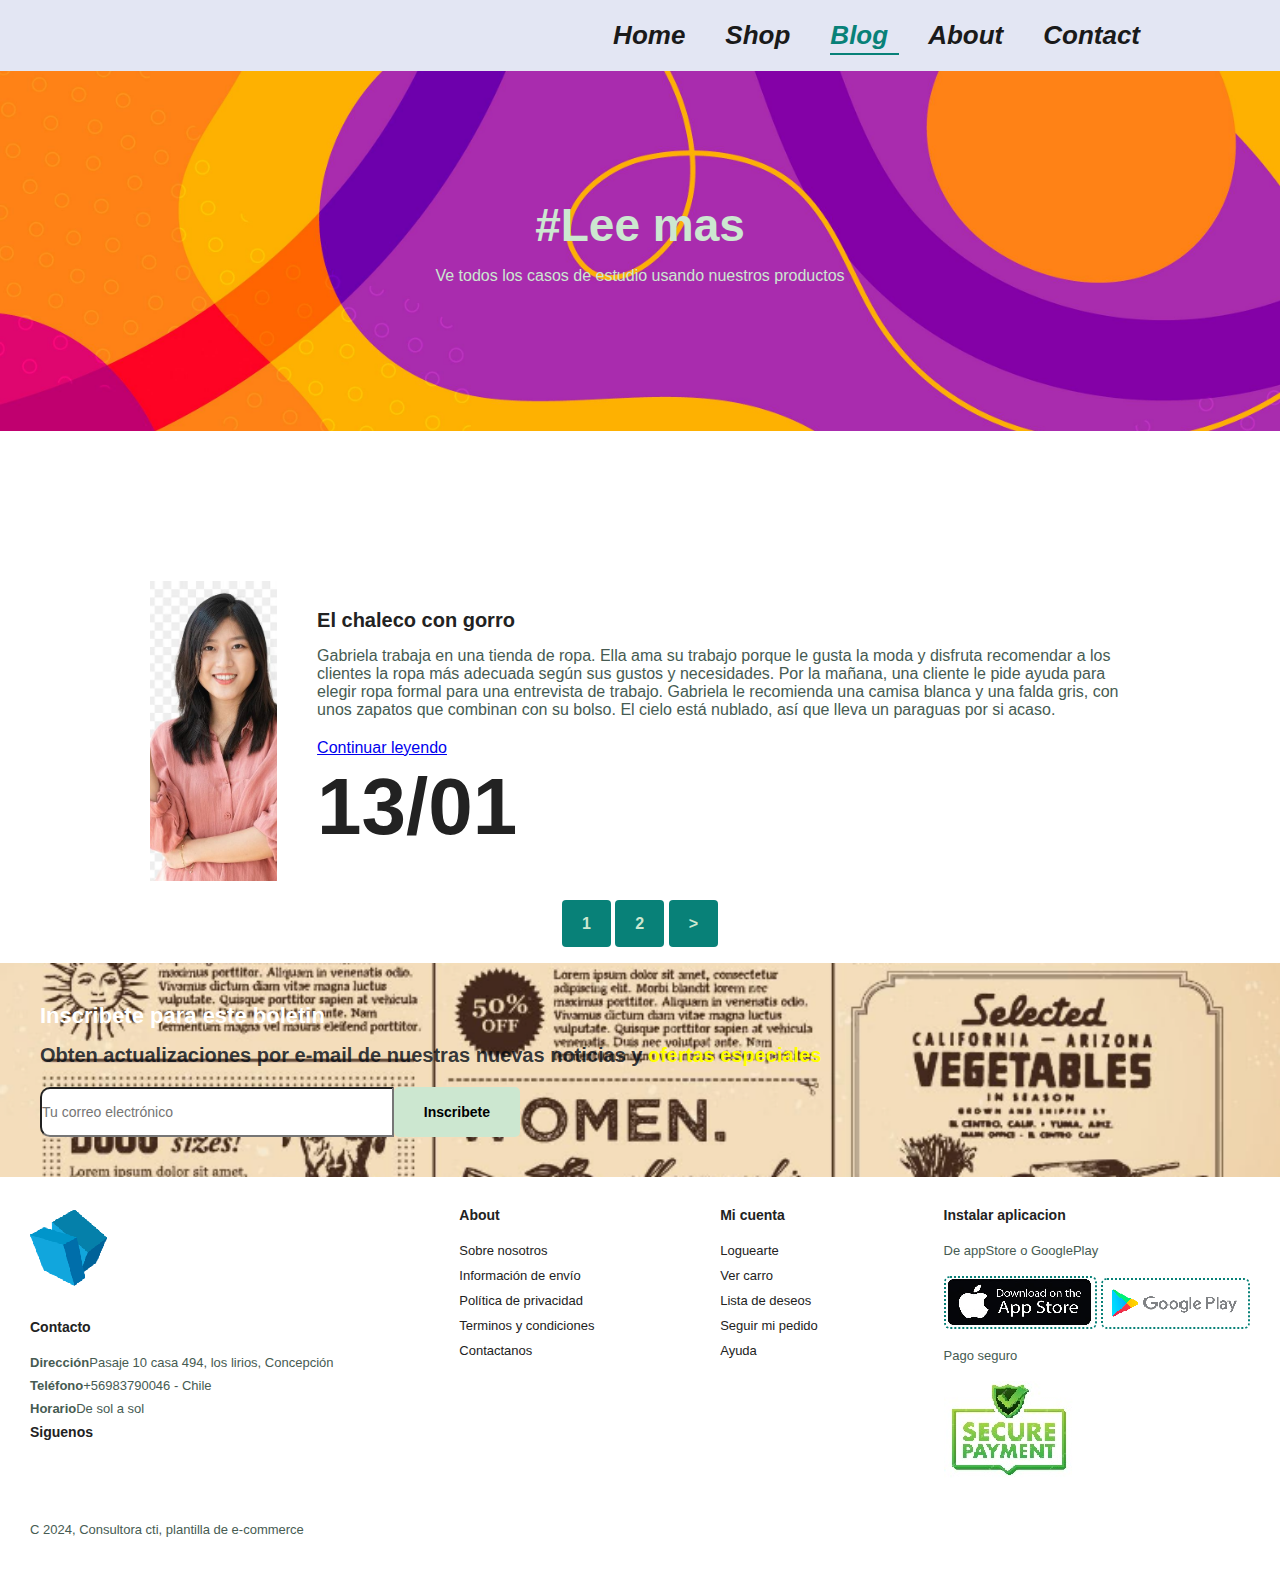
==== Main/blog.html @ d29145a4 "#Progress in blog" ====
<!DOCTYPE html>
<html lang = "en">
    <head>
        <meta charset="UTF-8">
        <meta http-equiv="X-UA-Compatible" content="IE=edge">
        <meta name="viewport" content="width=device-width", initial-scale="1.0">
        <title>Tech2etc Ecommerce tutorial</title>
        <link rel="stylesheet" href="style.css"> 
        <script src="https://kit.fontawesome.com/ec8576f9c2.js"></script>
    </head>
    
    <body>
         <section id = "header">
            <a href="#"><img src="img/logoChico.png" class= "logo" alt=""</a>

            <div>
                <ul id = "navbar">
                    <li><a href="index.html">Home</a></li>
                    <li><a href="shop.html">Shop</a></li>
                    <li><a class="active" href="blog.html">Blog</a></li>
                    <li><a href="about.html">About</a></li>
                    <li><a href="contact.html">Contact</a></li>
                    <li><a href=""><i class="fa-solid fa-bag-shopping"></i></a></li>
                </ul>
            </div>
         </section>

         <section id = "page-header" class="blog-header">
            <h2>#Lee mas</h2>
            <p>Ve todos los casos de estudio usando nuestros productos</p>
         </section>

         <section id = "blog">
             <div class="blog-box">
                 <div class="blog-img">
                     <img src="Img/asianWoman.jpg" alt = "">    
                 </div>
                 
                 <div class="blog-details">
                    <h4>El chaleco con gorro</h4>   
                    <p>Gabriela trabaja en una tienda de ropa. Ella ama su trabajo porque le gusta la moda y disfruta recomendar a los clientes la ropa más adecuada según sus gustos y necesidades.
                    Por la mañana, una cliente le pide ayuda para elegir ropa formal para una entrevista de trabajo. Gabriela le recomienda una camisa blanca y una falda gris, con unos zapatos que combinan con su bolso. El cielo está nublado, así que lleva un paraguas por si acaso.</p> 
                    <a href="#">Continuar leyendo</a>
                    <h1>13/01</h1>
                </div>
             </div>
         </section>

        <section id = "pagination" class="section-p1">
            <a href="#">1</a>
            <a href="#">2</a>
            <a href="#"><i class="fal fa-long-arrow-alt-rig ht"></i>></a>
        </section>

        <section id="newsletter">
            <div class="newsText">
                <h4>Inscribete para este boletin</h4>
                <p>Obten actualizaciones por e-mail de nuestras nuevas noticias y <span> ofertas especiales</span></p>
            </div>
            <div class="form">
                <input type="text" placeholder="Tu correo electrónico">
                <button class="normal">Inscribete</button> 
            </div>
        </section>

        <footer class="section-p1">
            <div class="col">
                <img class="logo" src="Img/logoChico.png" alt="">
                <h4>Contacto</h4>
                <p><strong>Dirección</strong>Pasaje 10 casa 494, los lirios, Concepción</p>
                <p><strong>Teléfono</strong>+56983790046 - Chile</p>
                <p><strong>Horario</strong>De sol a sol</p>
                <div class="follow">
                    <h4>Siguenos</h4>
                    <div class="icon">
                        <i class="fab fa-facebook-f"></i>
                        <i class="fab fa-twitter"></i>
                        <i class="fab fa-pinterest-p"></i>
                        <i class="fab fa-youtube"></i>
                    </div>
                </div>
            </div>
            <div class="col">
                <h4>About</h4>
                <a href="#">Sobre nosotros</a>
                <a href="#">Información de envío</a>
                <a href="#">Política de privacidad</a>
                <a href="#">Terminos y condiciones</a>
                <a href="#">Contactanos</a>
            </div>
            <div class="col">
                <h4>Mi cuenta</h4>
                <a href="#">Loguearte</a>
                <a href="#">Ver carro</a>
                <a href="#">Lista de deseos</a>
                <a href="#">Seguir mi pedido</a>
                <a href="#">Ayuda</a>
            </div>
            <div class="col install">
                <h4>Instalar aplicacion</h4>
                <p>De appStore o GooglePlay</p>
                <div class="row">
                    <img src="Img/appStore.PNG" alt ="">
                    <img src="Img/LogoPlay.PNG" alt ="">
                </div>
                <p>Pago seguro</p>
                <img src="Img/pagoSeguro.jpg" alt ="">
            </div>

            <div class="copyright">
                <p>C 2024, Consultora cti, plantilla de e-commerce</p>
            </div>

        </footer>

        <script src="script.js"></script>
    </body>

</html>
</html>
---- Main/style.css ----
@import url('https://fonts.googleapis.com/css2?family=League+Spartan:wght@100..900&display=swap');
*{
    margin: 0;
    padding: 0;
    box-sizing: border-box;
    font-family: 'Spartan', sans-serif;
}

h1 {
    font-size: 80px;
    line-height: 100px;
    color: #222;
}
h2 {
    font-size: 46px;
    line-height: 54px;
    color: #222;
}
h4 {
    font-size: 20px;
    color: #222;
}

p{
    font-size: 16px;
    color: #465b52;
    margin: 15px 0 20px 0;
}

.section-p1 
{
    padding: 30px;
}

.section-m1
{
    margin: 40px 0;
}

body
{
    width: 100%;
}

#header
{
    display: flex;
    align-items: center;
    justify-content: space-between;
    padding: 20px 80px;
    background: #e3e6f3;
    box-shadow: 0, 5px, 15px, rgba(0, 0, 0, 0.06);
    z-index: 999;
    position: sticky;
    top: 0;
    left: 0;
}

#navbar
{
    display: flex;
    align-items: center;
    justify-content: center;
}

#navbar li
{
    list-style: none;
    padding: 0 20px;
    position: relative;
}

#navbar li a
{
    text-decoration: none;
    font-size: 26px;
    font-style: italic;
    font-weight: 600;
    color: #1a1a1a;
    transition: 3 ease;
}

#navbar li a:hover,
#navbar li a.active
{
    color: #088178;
}

#navbar li a.active::after,
#navbar li a:hover::after
{
    content: "";
    width: 70%;
    height: 2px;
    background:#088178;
    position: absolute;
    bottom: -4px;
    left: 20px;
}

/* Home page */
#hero{
    background-image: url("Img/paisaje.jpg");
    height: 50vh;
    width: 100%;
    background-size: cover;
    background-position: top 25% right 0;
    padding: 0 80px;
    display: flex;
    flex-direction: column;
    align-items: flex-start;
    justify-content: center;
}

#hero h4
{
    padding-bottom: 15px;
}

#hero h1
{
    color:#088178;
}

#hero button
{
    width: 160;
    background-image: url("Img/button.png");
    background-color: transparent;
    color: #000000;
    border: 0;
    width:250px;
    height: 40px;
    display:inline-block;
    width: auto !important; 
    background-repeat: no-repeat;
    background-size: 100%;
    cursor: pointer;
    font-weight: 700;
    font-size: 15px;
}

#feature
{
    display: flex;
    align-items: center;
    justify-content: space-between;
    flex-wrap: wrap;
}

#feature .fe-box
{
    width: 190px;
    text-align: center;
    padding: 25px 15px;
    box-shadow: 20px 20px 34px rgba(0, 0, 0, 0.03);
    border: 1px solid #cce7d0;
    margin: 15px 0;
}

#feature .fe-box:hover
{
    box-shadow: 10px 10px 25px rgba(70, 62, 221, 10);
}

#feature .fe-box img
{
    width: 100%;
    margin-bottom: 10px;
}

#feature .fe-box h6
{
    display: inline-block;
    padding: 9px 8px 6px 8px;
    line-height: 1;
    border-radius: 4px;
    color: #088178;
    background-color: #fddde4;
    vertical-align: middle;
}

#feature .fe-box:nth-child(3) h6
{
    background-color: yellow;
}

#product1
{
    text-align: center;
}

#product1 .pro
{
    width: 300px;
    min-width: 250px;
    padding: 10px 12px;
    border:  5px solid #cce7d0;
    border-radius: 25px;
    cursor: pointer;
    box-shadow: 20px 20px 30px rgba(0, 0, 0, 0.02);
    transition: 1s ease;
}

#product1 .pro:hover
{
    box-shadow: 20px 20px 30px rgba(0, 0, 0, 0.6);
}

#product1 .pro img
{
    width: 100%;
    border-radius:  20px;
}

#product1 .product-container
{
    display: flex;
    align-items: center;
    justify-content: space-evenly;
    flex-wrap: wrap;
    padding-top: 20px;
}

#product1 .pro .des
{
    text-align: start;
    padding: 10px 0;
}

#product1 .pro .des h5
{
    padding-top: 7px;
    color: #465b52;
    font-size: 16px;
}

#product1 .pro .des i
{
    padding-top: 10px;
    padding-bottom: 10px;
    color: #dd0b0b;
    font-size: 12px;
}

#product1 .pro .des h4
{
    color: blue;
}

#banner
{
    display: flex;
    flex-direction:column;
    justify-content: center;
    align-items: center;
    text-align: center;
    background-color: red;
    background-image: url("Img/bannerBackground.jpg");
    height: 200px;
    width: 100%;
}
#banner button:hover
{
    background: #088178;
    color: #fddde4;
}

#banner h4
{
    color: white;
    padding: 20px 10px 10px 10px;
    font-size: 20px;
}

#banner h2 span
{
    color: red;
}

button.normal 
{
    font-size: 14px;
    font-weight: 600;
    padding: 15px 30px;
    color: #000000;
    background-color: #cce7d0;
    border-radius: 5px;
    cursor: pointer;
    border: 5px;
    border-color: #222;
    outline:#1a1a1a;
    transition: 0.1s;
}

#sm-banner {
    display: flex;
    justify-content: space-evenly;
    flex-wrap: wrap;
}

#sm-banner .banner-box
{
    display: flex;
    flex-direction: column;
    justify-content: center;
    align-items: flex-start;
    background-color: dodgerblue;
    min-width: 700px;
    height: 50vh;
    background-size: cover;
    background-position: center;
    padding: 30px;
}

#sm-banner .banner-box-2
{
    background-color: rgb(157, 255, 0);
}

#sm-banner h4
{
    color: white;
    font-size: 20px;
    font-weight: 300;
}

#sm-banner h2
{
    color: rgb(164, 104, 223);
    font-size: 40px;
    font-weight: 800;
}
#sm-banner span
{
    color: rgb(232, 227, 238);
    font-size: 24px;
    font-weight: 500;
    padding: 25px 25px 25px 0;
}

button.white
{
    font-size: 13 px;
    font-weight: 600;
    padding: 11px 18px;
    color: #000000;
    background-color: transparent;
    cursor: pointer;
    border: 1px dashed #fff;
    border-color: #000000;
    outline: none;
    transition: 0.2s;
}

#sm-banner .banner-box:hover button
{
    background: #088178;
    border-style: solid;
}

#banner3
{
    display: flex;
    justify-content: space-between;
    flex-wrap:  wrap;
    padding: 0 80px;
}

#banner3 .banner-box
{
    display: flex;
    flex-direction: column;
    justify-content: center;
    align-items: flex-start;
    min-width: 30%;
    height: 30vh;
    background-size:  cover;
    background-position: center;
    padding: 20px;
    margin-bottom: 50px;
}

#banner3 .kitchen
{
    background-image: url("Img/kitchen.PNG") ;
}

#banner3 .bedroom
{
    background-image: url("Img/bedroom.PNG") ;
}

#banner3 .library
{
    background-image: url("Img/library.jpg") ;
}

#banner h2
{
    color: #fff;
    font-weight: 90px;
    font-size: 22px;
}

#banner h3
{
    padding-top: 30px;
    color: #ec544e;
    font-weight: 880px;
    font-size: 15px;
}

#newsletter {
    display: flex;
    justify-content: space-between;
    flex-wrap: wrap;
    align-items: center;
    padding: 40px;
    background-image: url("Img/newspaper.PNG");
    background-repeat: no-repeat;
    background-position:30%;
    background-size: cover;
    background-color: #041e42;
}

#newsletter h4
{
    font-size:  22px;
    font-weight: 700;
    color: #fff;
}

#newsletter p
{
    font-size:  20px;
    font-weight: 600;
    color: #030a14ce;
}

#newsletter span
{
    color: yellow;
}

#newsletter input{
    height: 3.125rem;
    padding: 0, 1.25em;
    font-size: 14px;
    width: 100%;
    border: 1 px solid transparent;
    border-radius: 10px;
    outline: none;
    border-top-right-radius: 0;
    border-bottom-right-radius: 0;
}
#newsletter .form
{
    display: flex;
    width: 40%;
    border-top-left-radius: 0;
    border-bottom-left-radius: 0;
} 

footer
{
     display: flex;
     flex-wrap: wrap;
     justify-content: space-between;
}

footer .col
{
     display: flex;
     flex-direction: column;
     align-items: flex-start;
     margin-bottom: 20px;
}

footer .logo
{
    margin-bottom: 30px;
}

footer h4
{
    font-size: 14px;
    padding-bottom: 20px;
}

footer p
{
    font-size: 13px;
    margin: 0 0 8px 0;
}

footer a
{
    font-size: 13px;
    text-decoration: none;
    color: #222;
    margin-bottom: 10px;
}

footer .follow i
{
    color: #465b52;
    padding-right: 4px;
    cursor: pointer;
} 

footer .install .row img
{
    border: 2px dotted #088178;
    border-radius: 6px;
}

footer .install img
{
    margin: 10px 0 15px 0;
}

footer .follow i:hover,
footer a:hover 
{
    color: #088178;
}

footer .copyright
{
    width: 100%;
}

 
/* Shop page */
#page-header
{
    background-image: url(Img/supermarket.jpg);
    flex-wrap: wrap;
    height: 40vh;
    width: 100%;
    background-size: cover;
    display: flex;
    justify-content: center;
    text-align: center;
    flex-direction: column;
    padding: 14px;
}

#page-header h2,
#page-header p
{
    color: #cce7d0;
}

#pagination
{
    text-align: center;
}

#pagination a
{
    text-decoration: none;
    background-color: #088178;
    padding: 15px 20px;
    border-radius: 4px;
    color: #cce7d0;
    font-weight: 600;
}

#pagination a i
{
    font-size: 16px;
    font-weight: 600;
}

/* single product*/

#prodetails
{
    display:flex;
    margin-top: 20px;
}

#prodetails .single-pro-details
{
    width: 50%;
    padding-top: 20px;
}

#prodetails .single-pro-details h4
{
    padding: 40px 0 20px 0;
}

#prodetails .single-pro-details h2
{
    font-size: 26px;
}

#prodetails .single-pro-details select
{
    display: block;
    padding: 15px 10px;
    margin-bottom: 10px;
}

#prodetails .single-pro-details input
{
    width: 50px;
    height: 47px;
    padding-left: 10px;
    font-size: 16px;
    margin-right: 10px;
}

#prodetails .single-pro-details span
{
    line-height: 25px;
}

#prodetails .single-pro-image
{
    width: 40%;
    margin-right: 50px;
}

.small-img-group
{
    display: flex;
    justify-content: space-between;
}

.small-img-col
{
    flex-basis: 24%;
    cursor: pointer;
}

/* Blog page */
#page-header.blog-header
{
    background-image: url("Img/bannerBackground.jpg")
}

#blog
{
    padding:  150px 150px 0 150px;
}

#blog .blog-box
{
    display: flex;
    align-items: center;
    width: 100%;
}

#blog .blog-img
{
    width: 50%;
    margin-right: 40px;
}

#blog img
{
    width: 100%;
    height: 300px;
    object-fit: cover;
}
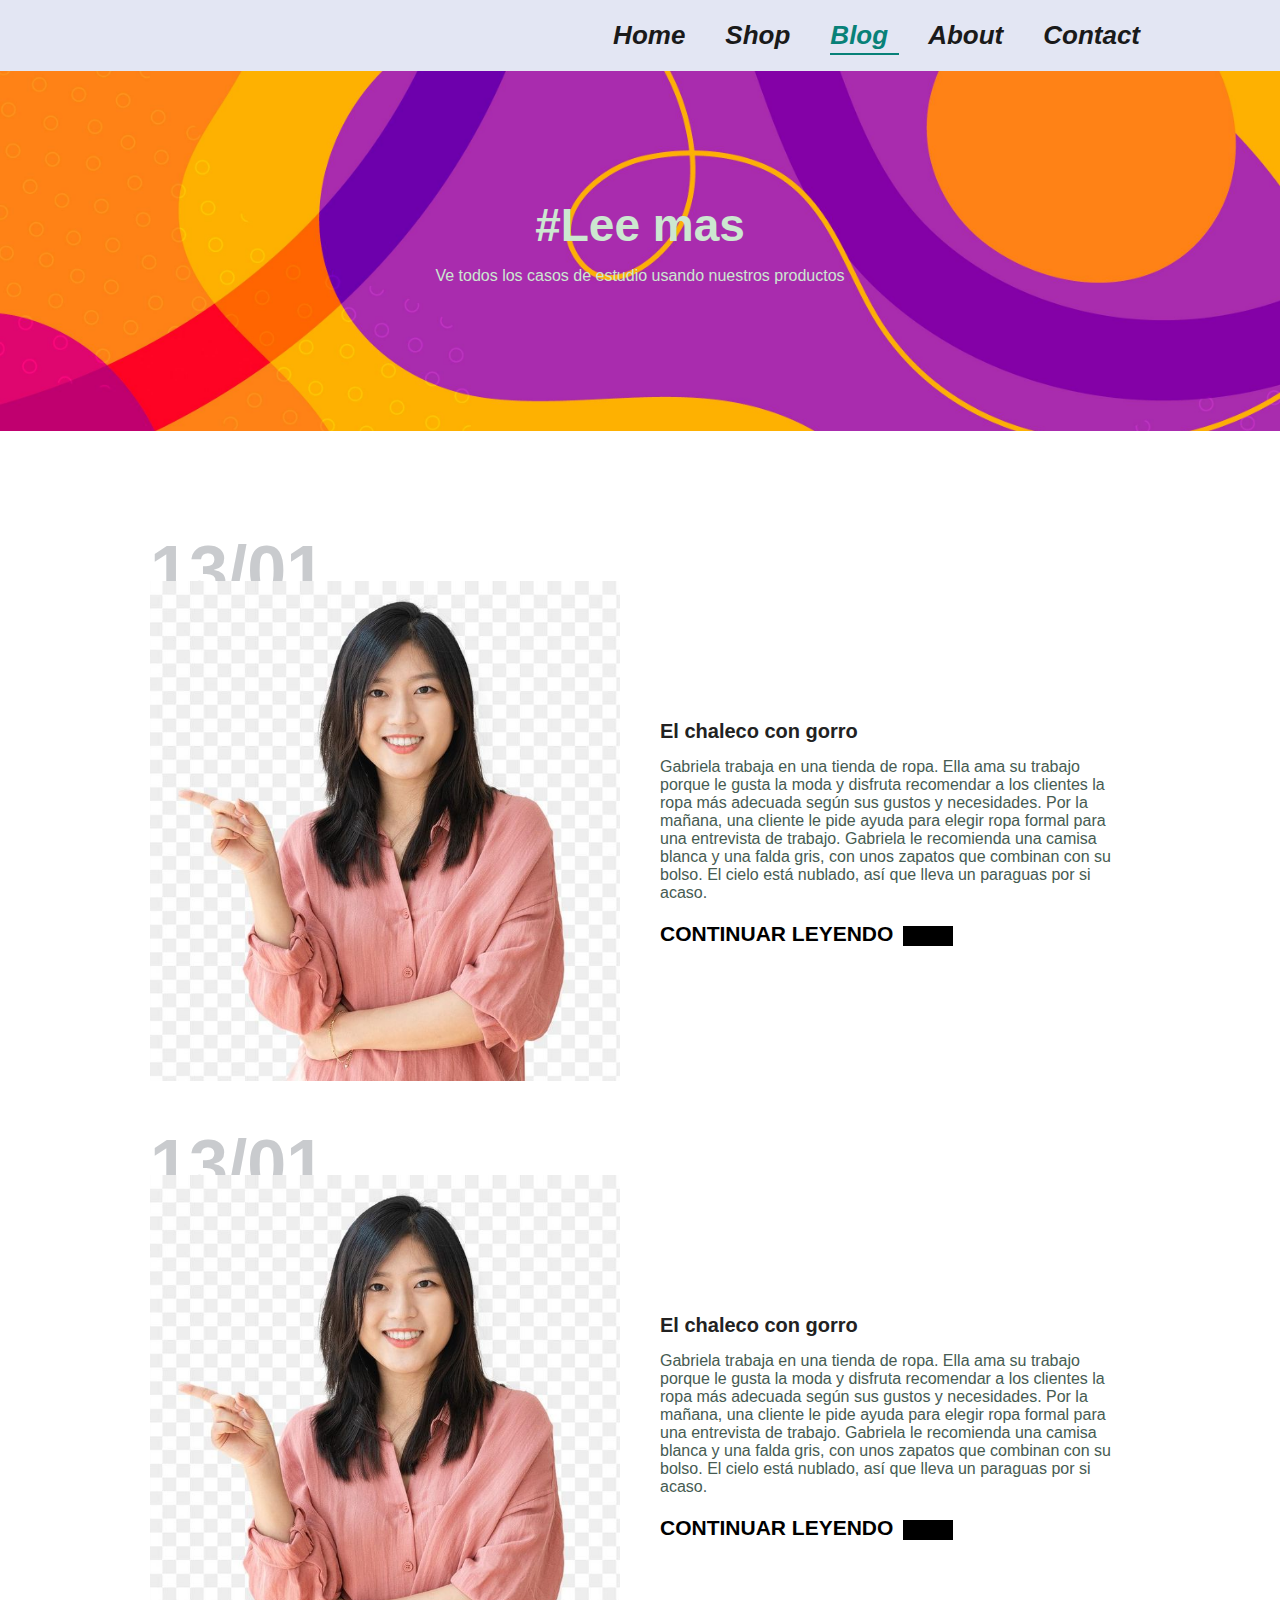
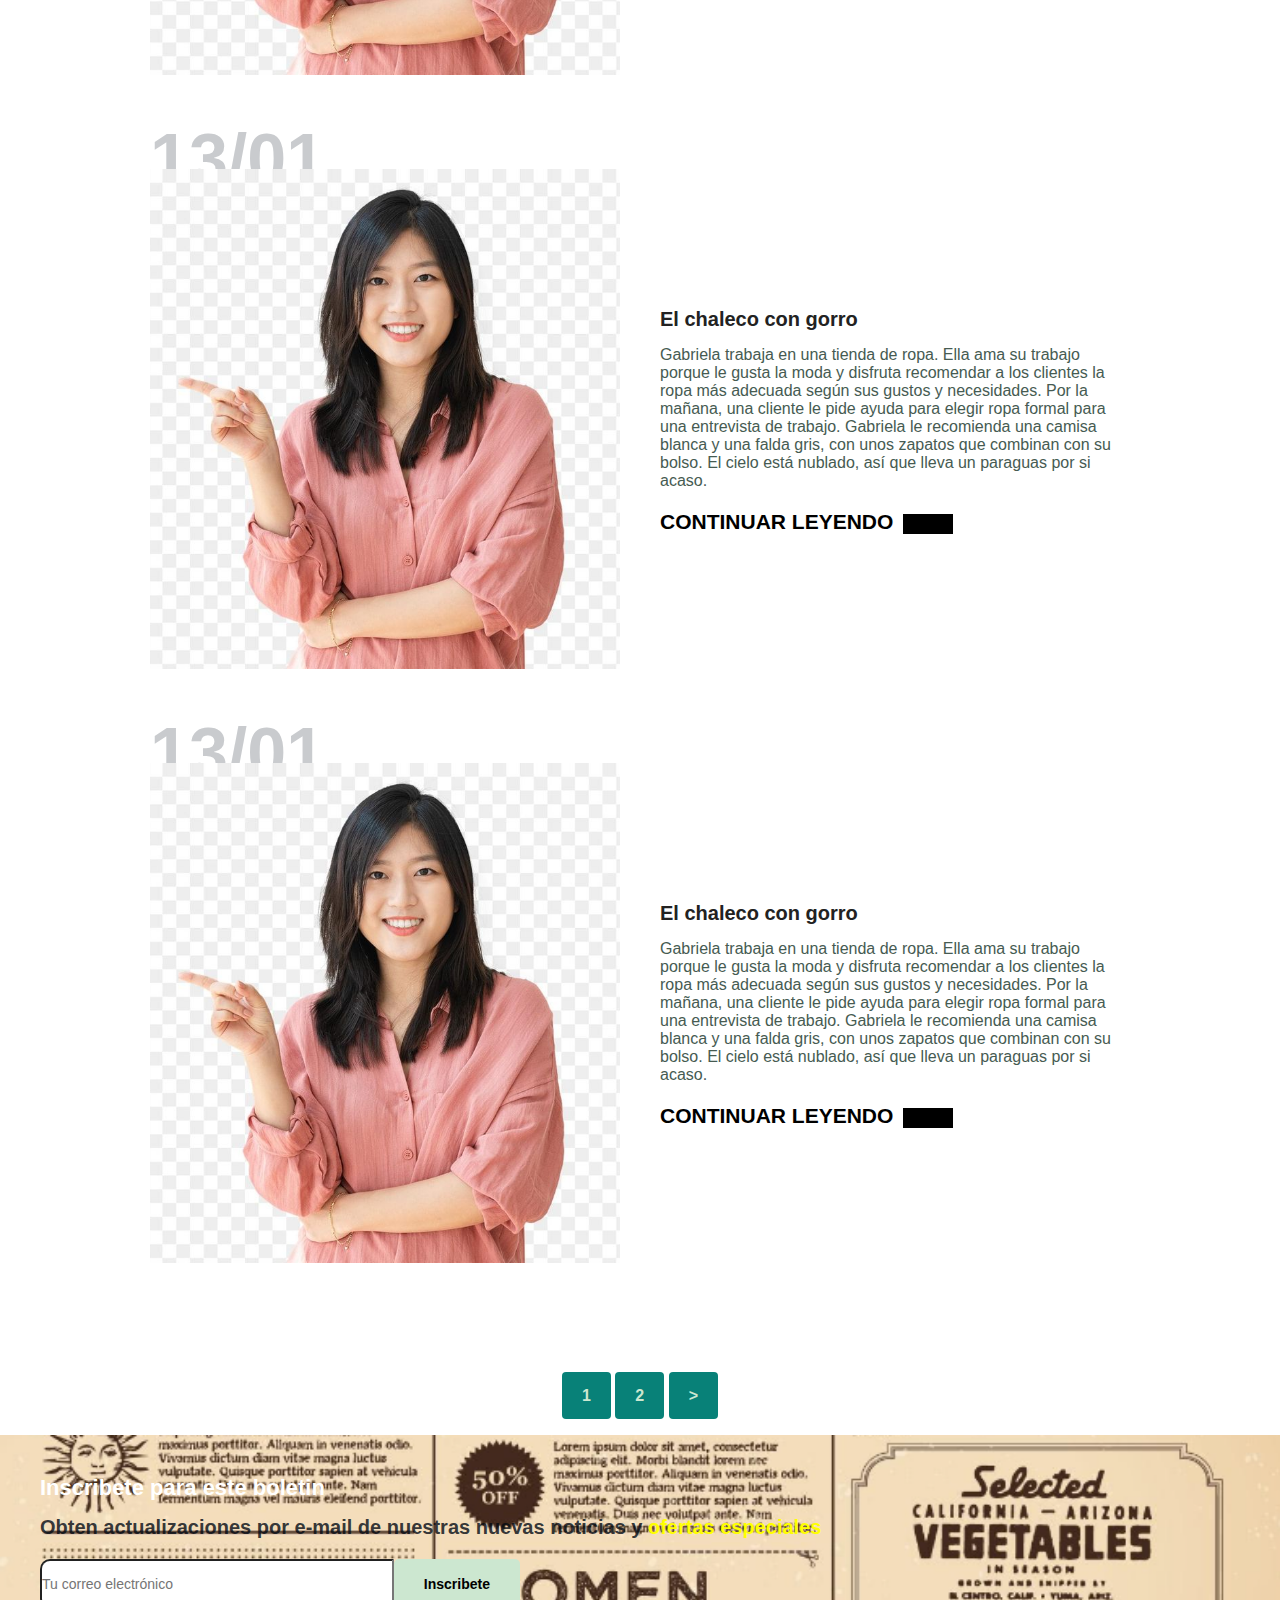
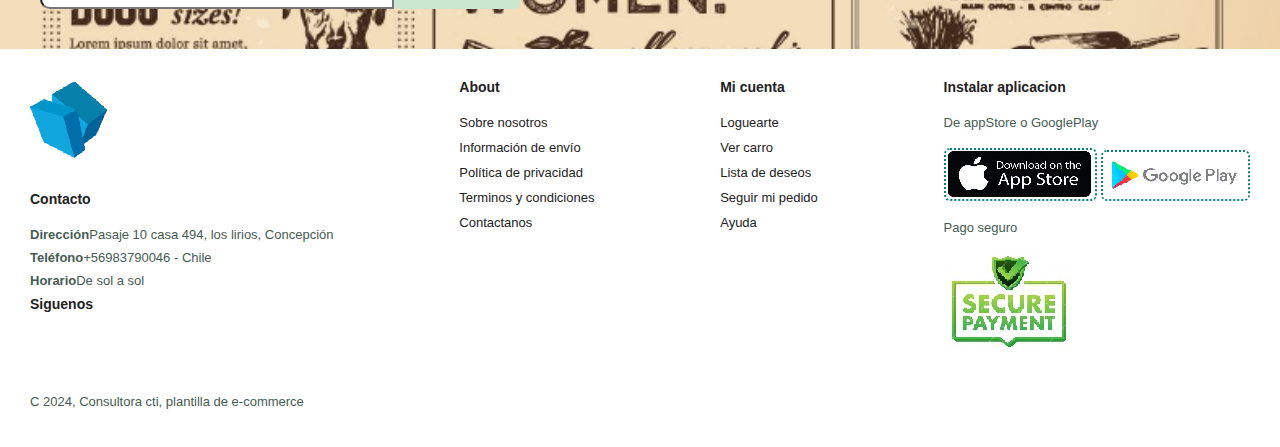
==== commit 05f936c7: "#Working on blog entries" ====
--- a/Main/blog.html
+++ b/Main/blog.html
@@ -40,10 +40,49 @@
                     <h4>El chaleco con gorro</h4>   
                     <p>Gabriela trabaja en una tienda de ropa. Ella ama su trabajo porque le gusta la moda y disfruta recomendar a los clientes la ropa más adecuada según sus gustos y necesidades.
                     Por la mañana, una cliente le pide ayuda para elegir ropa formal para una entrevista de trabajo. Gabriela le recomienda una camisa blanca y una falda gris, con unos zapatos que combinan con su bolso. El cielo está nublado, así que lleva un paraguas por si acaso.</p> 
-                    <a href="#">Continuar leyendo</a>
+                    <a href="#">CONTINUAR LEYENDO</a>
                     <h1>13/01</h1>
                 </div>
              </div>
+             <div class="blog-box">
+                <div class="blog-img">
+                    <img src="Img/asianWoman.jpg" alt = "">    
+                </div>
+                
+                <div class="blog-details">
+                   <h4>El chaleco con gorro</h4>   
+                   <p>Gabriela trabaja en una tienda de ropa. Ella ama su trabajo porque le gusta la moda y disfruta recomendar a los clientes la ropa más adecuada según sus gustos y necesidades.
+                   Por la mañana, una cliente le pide ayuda para elegir ropa formal para una entrevista de trabajo. Gabriela le recomienda una camisa blanca y una falda gris, con unos zapatos que combinan con su bolso. El cielo está nublado, así que lleva un paraguas por si acaso.</p> 
+                   <a href="#">CONTINUAR LEYENDO</a>
+                   <h1>13/01</h1>
+               </div>
+            </div>
+            <div class="blog-box">
+                <div class="blog-img">
+                    <img src="Img/asianWoman.jpg" alt = "">    
+                </div>
+                
+                <div class="blog-details">
+                   <h4>El chaleco con gorro</h4>   
+                   <p>Gabriela trabaja en una tienda de ropa. Ella ama su trabajo porque le gusta la moda y disfruta recomendar a los clientes la ropa más adecuada según sus gustos y necesidades.
+                   Por la mañana, una cliente le pide ayuda para elegir ropa formal para una entrevista de trabajo. Gabriela le recomienda una camisa blanca y una falda gris, con unos zapatos que combinan con su bolso. El cielo está nublado, así que lleva un paraguas por si acaso.</p> 
+                   <a href="#">CONTINUAR LEYENDO</a>
+                   <h1>13/01</h1>
+               </div>
+            </div>
+            <div class="blog-box">
+                <div class="blog-img">
+                    <img src="Img/asianWoman.jpg" alt = "">    
+                </div>
+                
+                <div class="blog-details">
+                   <h4>El chaleco con gorro</h4>   
+                   <p>Gabriela trabaja en una tienda de ropa. Ella ama su trabajo porque le gusta la moda y disfruta recomendar a los clientes la ropa más adecuada según sus gustos y necesidades.
+                   Por la mañana, una cliente le pide ayuda para elegir ropa formal para una entrevista de trabajo. Gabriela le recomienda una camisa blanca y una falda gris, con unos zapatos que combinan con su bolso. El cielo está nublado, así que lleva un paraguas por si acaso.</p> 
+                   <a href="#">CONTINUAR LEYENDO</a>
+                   <h1>13/01</h1>
+               </div>
+            </div>
          </section>
 
         <section id = "pagination" class="section-p1">
--- a/Main/style.css
+++ b/Main/style.css
@@ -653,6 +653,8 @@
     display: flex;
     align-items: center;
     width: 100%;
+    position: relative;
+    padding-bottom: 90px;
 }
 
 #blog .blog-img
@@ -661,9 +663,58 @@
     margin-right: 40px;
 }
 
+#blog .blog-details
+{
+    width: 50%;
+}
+
 #blog img
 {
     width: 100%;
-    height: 300px;
+    height: 500px;
     object-fit: cover;
+}
+
+#blog .blog-details a
+{
+    text-decoration: none;
+    font-size: 21px;
+    color: #000;
+    font-weight: 700;
+    position: relative;
+    transition: 0.5s;
+}
+
+#blog .blog-details a:hover
+{
+    color: #088178;
+}
+
+#blog .blog-details a::after
+{
+    content: "";
+    width: 50px;
+    height: 20px;
+    background-color: #000;
+    position: absolute;
+    top: 4px;
+    right: -60px;
+    transition: 0.5s;
+}
+
+#blog .blog-details a:hover::after
+{
+    background-color: #465b52;
+}
+
+#blog .blog-box h1
+{
+    position: absolute;
+    top: -60px;
+    left: 0;
+    font-size: 70px;
+    font-weight: 700;
+    color: #c9cbce;
+    z-index: -2;
+
 }